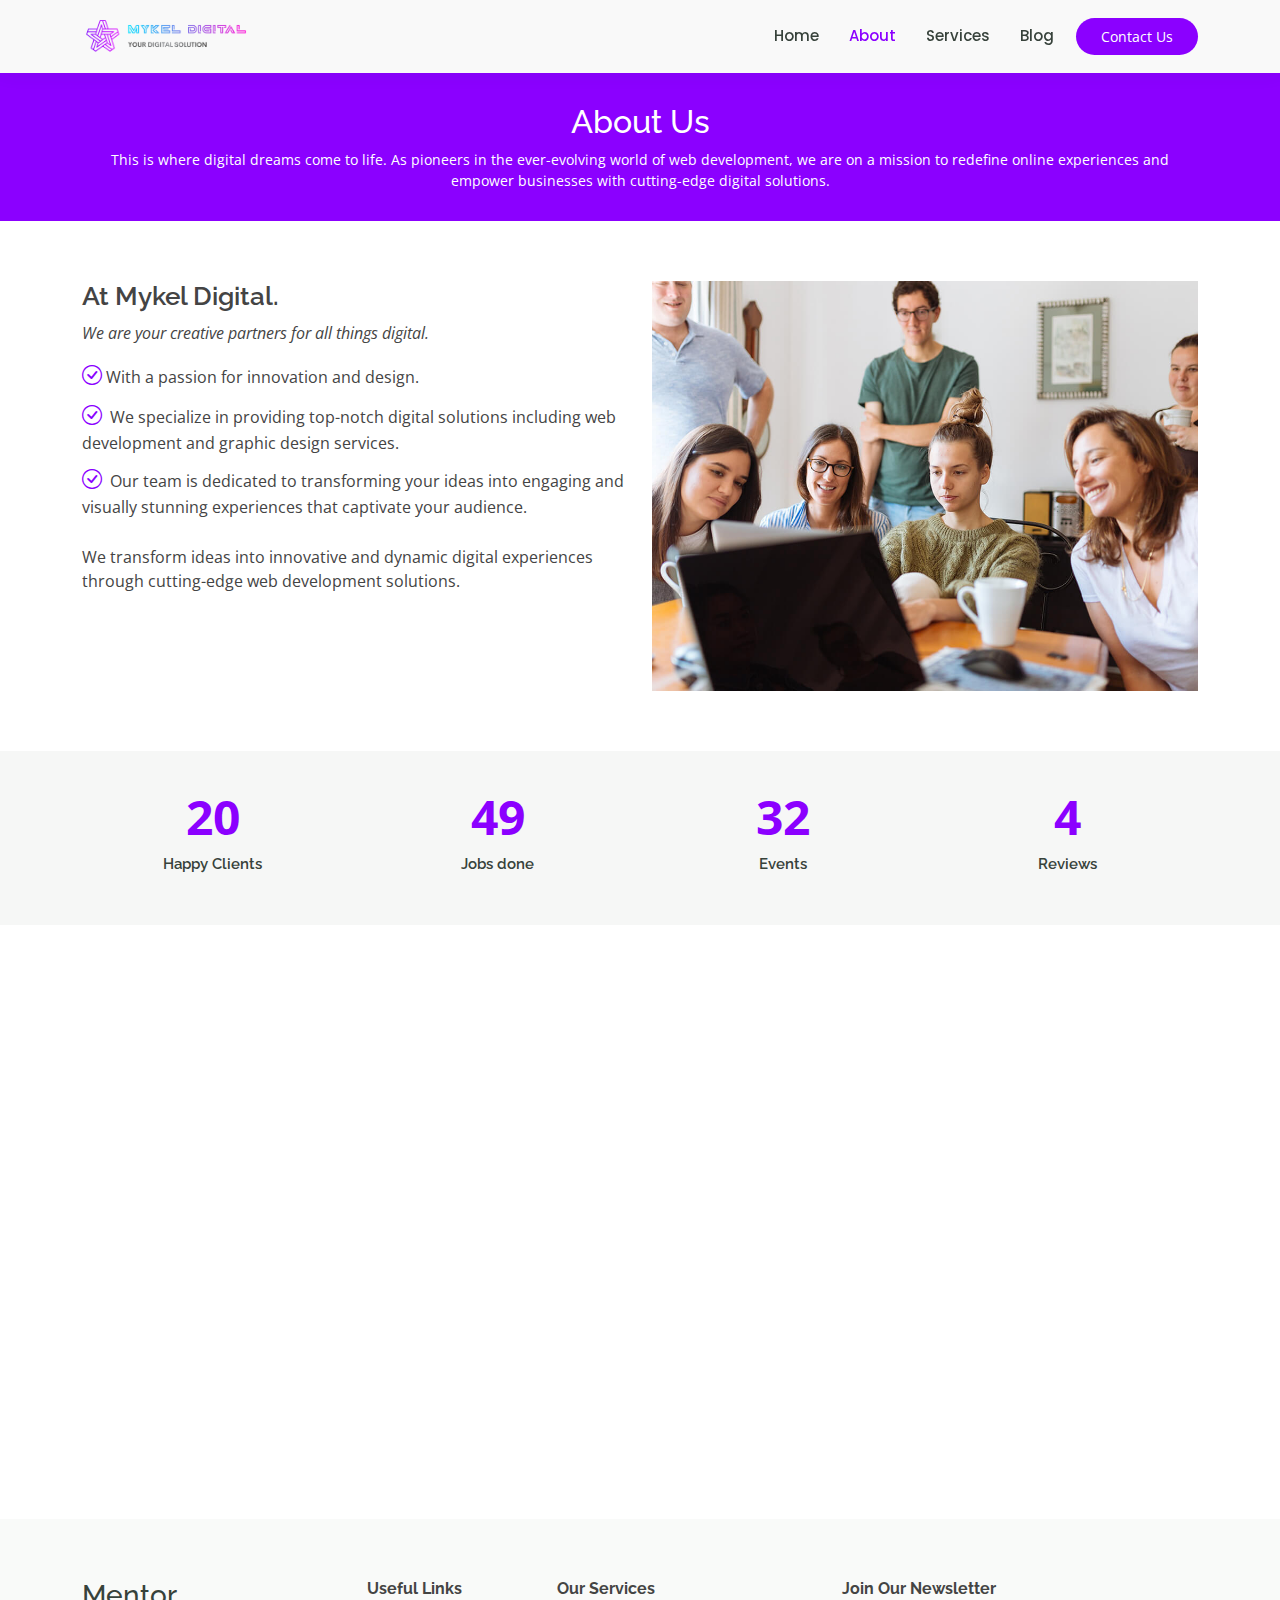
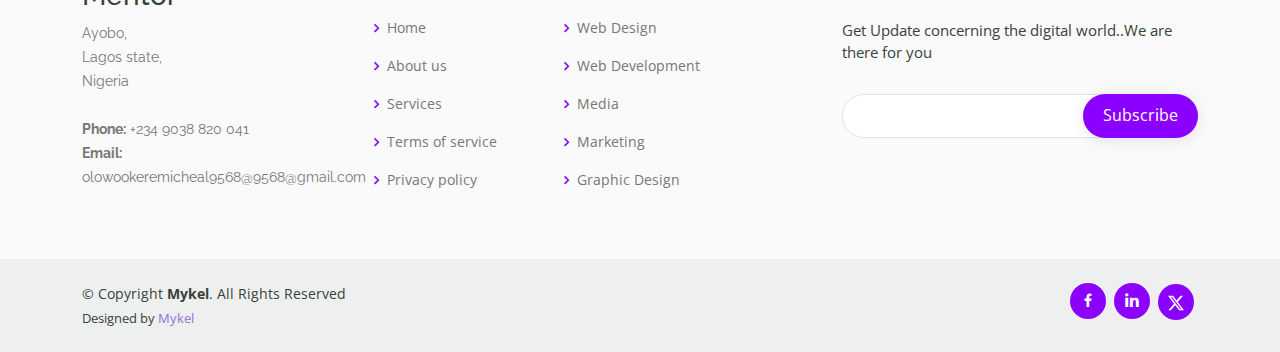
==== about.html @ 48a11b96 "first commit" ====
<!DOCTYPE html>
<html lang="en">

<head>
  <meta charset="utf-8">
  <meta content="width=device-width, initial-scale=1.0" name="viewport">

  <title>About - Mykel Digitalz</title>
  <meta content="" name="description">
  <meta content="" name="keywords">

  <!-- Favicons -->
  <link href="assets/img/favicon.png" rel="icon">
  <link rel="shortcut icon" href="assets/img/favicon.jpg" type="image/x-icon">
  <link href="assets/img/apple-touch-icon.png" rel="apple-touch-icon">

  <!-- Google Fonts -->
  <link href="https://fonts.googleapis.com/css?family=Open+Sans:300,300i,400,400i,600,600i,700,700i|Raleway:300,300i,400,400i,500,500i,600,600i,700,700i|Poppins:300,300i,400,400i,500,500i,600,600i,700,700i" rel="stylesheet">

  <!-- Vendor CSS Files -->
  <link href="assets/vendor/animate.css/animate.min.css" rel="stylesheet">
  <link href="assets/vendor/aos/aos.css" rel="stylesheet">
  <link href="assets/vendor/bootstrap/css/bootstrap.min.css" rel="stylesheet">
  <link href="assets/vendor/bootstrap-icons/bootstrap-icons.css" rel="stylesheet">
  <link href="assets/vendor/boxicons/css/boxicons.min.css" rel="stylesheet">
  <link href="assets/vendor/remixicon/remixicon.css" rel="stylesheet">
  <link href="assets/vendor/swiper/swiper-bundle.min.css" rel="stylesheet">

  <!-- Template Main CSS File -->
  <link href="assets/css/style.css" rel="stylesheet">


</head>

<body>

  <!-- ======= Header ======= -->
  <header id="header" class="fixed-top">
    <div class="container d-flex align-items-center">

      <a href="index.html" class="logo me-auto"><img src="assets/img/logo.png" alt="" class="img-fluid"></a>

      <nav id="navbar" class="navbar order-last order-lg-0">
        <ul>
          <li><a href="index.html">Home</a></li>
          <li><a class="active" href="about.html">About</a></li>
          <li><a href="services.html">Services</a></li>
          <li><a href="blog.html">Blog</a></li>
        </ul>
        <i class="bi bi-list mobile-nav-toggle"></i>
      </nav><!-- .navbar -->

      <a href="contact.html" class="get-started-btn">Contact Us</a>

    </div>
  </header><!-- End Header -->

  <main id="main">
    <!-- ======= Breadcrumbs ======= -->
    <div class="breadcrumbs" data-aos="fade-in">
      <div class="container">
        <h2>About Us</h2>
        <p>This is where digital dreams come to life. As pioneers in the ever-evolving world of web development, we are on a mission to redefine online experiences and empower businesses with cutting-edge digital solutions. </p>
      </div>
    </div><!-- End Breadcrumbs -->

    <!-- ======= About Section ======= -->
    <section id="about" class="about">
      <div class="container" data-aos="fade-up">

        <div class="row">
          <div class="col-lg-6 order-1 order-lg-2" data-aos="fade-left" data-aos-delay="100">
            <img src="assets/img/about.jpg" class="img-fluid" alt="">
          </div>
          <div class="col-lg-6 pt-4 pt-lg-0 order-2 order-lg-1 content">
            <h3>At Mykel Digital.</h3>
            <p class="fst-italic">
              We are your creative partners for all things digital. 
            </p>
            <ul>
              <li><i class="bi bi-check-circle"></i>With a passion for innovation and design.</li>
              <li><i class="bi bi-check-circle"></i> We specialize in providing top-notch digital solutions including web development and graphic design services.</li>
              <li><i class="bi bi-check-circle"></i> Our team is dedicated to transforming your ideas into engaging and visually stunning experiences that captivate your audience.</li>
            </ul>
            <p>
              We transform ideas into innovative and dynamic digital experiences through cutting-edge web development solutions.
            </p>

          </div>
        </div>

      </div>
    </section><!-- End About Section -->

    <!-- ======= Counts Section ======= -->
    <section id="counts" class="counts section-bg">
      <div class="container">

        <div class="row counters">

          <div class="col-lg-3 col-6 text-center">
            <span data-purecounter-start="0" data-purecounter-end="20" data-purecounter-duration="0" class="purecounter"></span>
            <p>Happy Clients</p>
          </div>

          <div class="col-lg-3 col-6 text-center">
            <span data-purecounter-start="0" data-purecounter-end="64" data-purecounter-duration="1" class="purecounter"></span>
            <p>Jobs done</p>
          </div>

          <div class="col-lg-3 col-6 text-center">
            <span data-purecounter-start="0" data-purecounter-end="42" data-purecounter-duration="1" class="purecounter"></span>
            <p>Events</p>
          </div>

          <div class="col-lg-3 col-6 text-center">
            <span data-purecounter-start="0" data-purecounter-end="5" data-purecounter-duration="1" class="purecounter"></span>
            <p>Reviews</p>
          </div>

        </div>

      </div>
    </section><!-- End Counts Section -->

    <!-- ======= Testimonials Section ======= -->
    <section id="testimonials" class="testimonials">
      <div class="container" data-aos="fade-up">

        <div class="section-title">
          <h2>Testimonials</h2>
          <p>What are they saying</p>
        </div>

        <div class="testimonials-slider swiper" data-aos="fade-up" data-aos-delay="100">
          <div class="swiper-wrapper">

            <div class="swiper-slide">
              <div class="testimonial-wrap">
                <div class="testimonial-item">
                  <img src="assets/img/testimonials/testimonials-1.jpg" class="testimonial-img" alt="">
                  <h3>Saul Goodman</h3>
                  <h4>Ceo &amp; Founder</h4>
                  <p>
                    <i class="bx bxs-quote-alt-left quote-icon-left"></i>
                    Proin iaculis purus consequat sem cure digni ssim donec porttitora entum suscipit rhoncus. Accusantium quam, ultricies eget id, aliquam eget nibh et. Maecen aliquam, risus at semper.
                    <i class="bx bxs-quote-alt-right quote-icon-right"></i>
                  </p>
                </div>
              </div>
            </div><!-- End testimonial item -->

            <div class="swiper-slide">
              <div class="testimonial-wrap">
                <div class="testimonial-item">
                  <img src="assets/img/testimonials/testimonials-2.jpg" class="testimonial-img" alt="">
                  <h3>Sara Wilsson</h3>
                  <h4>Designer</h4>
                  <p>
                    <i class="bx bxs-quote-alt-left quote-icon-left"></i>
                    Export tempor illum tamen malis malis eram quae irure esse labore quem cillum quid cillum eram malis quorum velit fore eram velit sunt aliqua noster fugiat irure amet legam anim culpa.
                    <i class="bx bxs-quote-alt-right quote-icon-right"></i>
                  </p>
                </div>
              </div>
            </div><!-- End testimonial item -->

            <div class="swiper-slide">
              <div class="testimonial-wrap">
                <div class="testimonial-item">
                  <img src="assets/img/testimonials/testimonials-3.jpg" class="testimonial-img" alt="">
                  <h3>Jena Karlis</h3>
                  <h4>Store Owner</h4>
                  <p>
                    <i class="bx bxs-quote-alt-left quote-icon-left"></i>
                    Enim nisi quem export duis labore cillum quae magna enim sint quorum nulla quem veniam duis minim tempor labore quem eram duis noster aute amet eram fore quis sint minim.
                    <i class="bx bxs-quote-alt-right quote-icon-right"></i>
                  </p>
                </div>
              </div>
            </div><!-- End testimonial item -->

            <div class="swiper-slide">
              <div class="testimonial-wrap">
                <div class="testimonial-item">
                  <img src="assets/img/testimonials/testimonials-4.jpg" class="testimonial-img" alt="">
                  <h3>Matt Brandon</h3>
                  <h4>Freelancer</h4>
                  <p>
                    <i class="bx bxs-quote-alt-left quote-icon-left"></i>
                    Fugiat enim eram quae cillum dolore dolor amet nulla culpa multos export minim fugiat minim velit minim dolor enim duis veniam ipsum anim magna sunt elit fore quem dolore labore illum veniam.
                    <i class="bx bxs-quote-alt-right quote-icon-right"></i>
                  </p>
                </div>
              </div>
            </div><!-- End testimonial item -->

            <div class="swiper-slide">
              <div class="testimonial-wrap">
                <div class="testimonial-item">
                  <img src="assets/img/testimonials/testimonials-5.jpg" class="testimonial-img" alt="">
                  <h3>John Larson</h3>
                  <h4>Entrepreneur</h4>
                  <p>
                    <i class="bx bxs-quote-alt-left quote-icon-left"></i>
                    Quis quorum aliqua sint quem legam fore sunt eram irure aliqua veniam tempor noster veniam enim culpa labore duis sunt culpa nulla illum cillum fugiat legam esse veniam culpa fore nisi cillum quid.
                    <i class="bx bxs-quote-alt-right quote-icon-right"></i>
                  </p>
                </div>
              </div>
            </div><!-- End testimonial item -->

          </div>
          <div class="swiper-pagination"></div>
        </div>

      </div>
    </section><!-- End Testimonials Section -->

  </main><!-- End #main -->

  <!-- ======= Footer ======= -->
  <footer id="footer">

    <div class="footer-top">
      <div class="container">
        <div class="row">

          <div class="col-lg-3 col-md-6 footer-contact">
            <h3>Mentor</h3>
            <p>
              Ayobo,<br>
              Lagos state,<br>
              Nigeria <br><br>
              <strong>Phone:</strong> +234 9038 820 041<br>
              <strong>Email:</strong> olowookeremicheal9568@9568@gmail.com<br>
            </p>
          </div>

          <div class="col-lg-2 col-md-6 footer-links">
            <h4>Useful Links</h4>
            <ul>
              <li><i class="bx bx-chevron-right"></i> <a href="#">Home</a></li>
              <li><i class="bx bx-chevron-right"></i> <a href="#">About us</a></li>
              <li><i class="bx bx-chevron-right"></i> <a href="#">Services</a></li>
              <li><i class="bx bx-chevron-right"></i> <a href="#">Terms of service</a></li>
              <li><i class="bx bx-chevron-right"></i> <a href="#">Privacy policy</a></li>
            </ul>
          </div>

          <div class="col-lg-3 col-md-6 footer-links">
            <h4>Our Services</h4>
            <ul>
              <li><i class="bx bx-chevron-right"></i> <a href="#">Web Design</a></li>
              <li><i class="bx bx-chevron-right"></i> <a href="#">Web Development</a></li>
              <li><i class="bx bx-chevron-right"></i> <a href="#">Media</a></li>
              <li><i class="bx bx-chevron-right"></i> <a href="#">Marketing</a></li>
              <li><i class="bx bx-chevron-right"></i> <a href="#">Graphic Design</a></li>
            </ul>
          </div>

          <div class="col-lg-4 col-md-6 footer-newsletter">
            <h4>Join Our Newsletter</h4>
            <p>Get Update concerning the digital world..We are there for you</p>
            <form action="" method="post">
              <input type="email" name="email"><input type="submit" value="Subscribe">
            </form>
          </div>

        </div>
      </div>
    </div>

    <div class="container d-md-flex py-4">

      <div class="me-md-auto text-center text-md-start">
        <div class="copyright">
          &copy; Copyright <strong><span>Mykel</span></strong>. All Rights Reserved
        </div>
        <div class="credits">
          Designed by <a href="#">Mykel</a>
        </div>
      </div>
      <div class="social-links text-center text-md-right pt-3 pt-md-0">
        <a href="https://www.facebook.com/profile.php?id=61552120619708" class="facebook"><i class="bx bxl-facebook"></i></a>
        <a href="https://www.linkedin.com/in/micheal-olowookere/" class="linkedin"><i class="bx bxl-linkedin"></i></a>
        <a href="https://twitter.com/Mykel_68">
          <svg xmlns="http://www.w3.org/2000/svg" width="16" height="16" viewBox="0 0 24 24"><rect x="0" y="0" width="24" height="24" fill="none" stroke="none" /><path fill="currentColor" d="M18.901 1.153h3.68l-8.04 9.19L24 22.846h-7.406l-5.8-7.584l-6.638 7.584H.474l8.6-9.83L0 1.154h7.594l5.243 6.932ZM17.61 20.644h2.039L6.486 3.24H4.298Z"/></svg>
        </a>
      </div>
    </div>
  </footer><!-- End Footer -->

  <div id="preloader"></div>
  <a href="#" class="back-to-top d-flex align-items-center justify-content-center"><i class="bi bi-arrow-up-short"></i></a>

  <!-- Vendor JS Files -->
  <script src="assets/vendor/purecounter/purecounter_vanilla.js"></script>
  <script src="assets/vendor/aos/aos.js"></script>
  <script src="assets/vendor/bootstrap/js/bootstrap.bundle.min.js"></script>
  <script src="assets/vendor/swiper/swiper-bundle.min.js"></script>
  <script src="assets/vendor/php-email-form/validate.js"></script>

  <!-- Template Main JS File -->
  <script src="assets/js/main.js"></script>

</body>

</html>
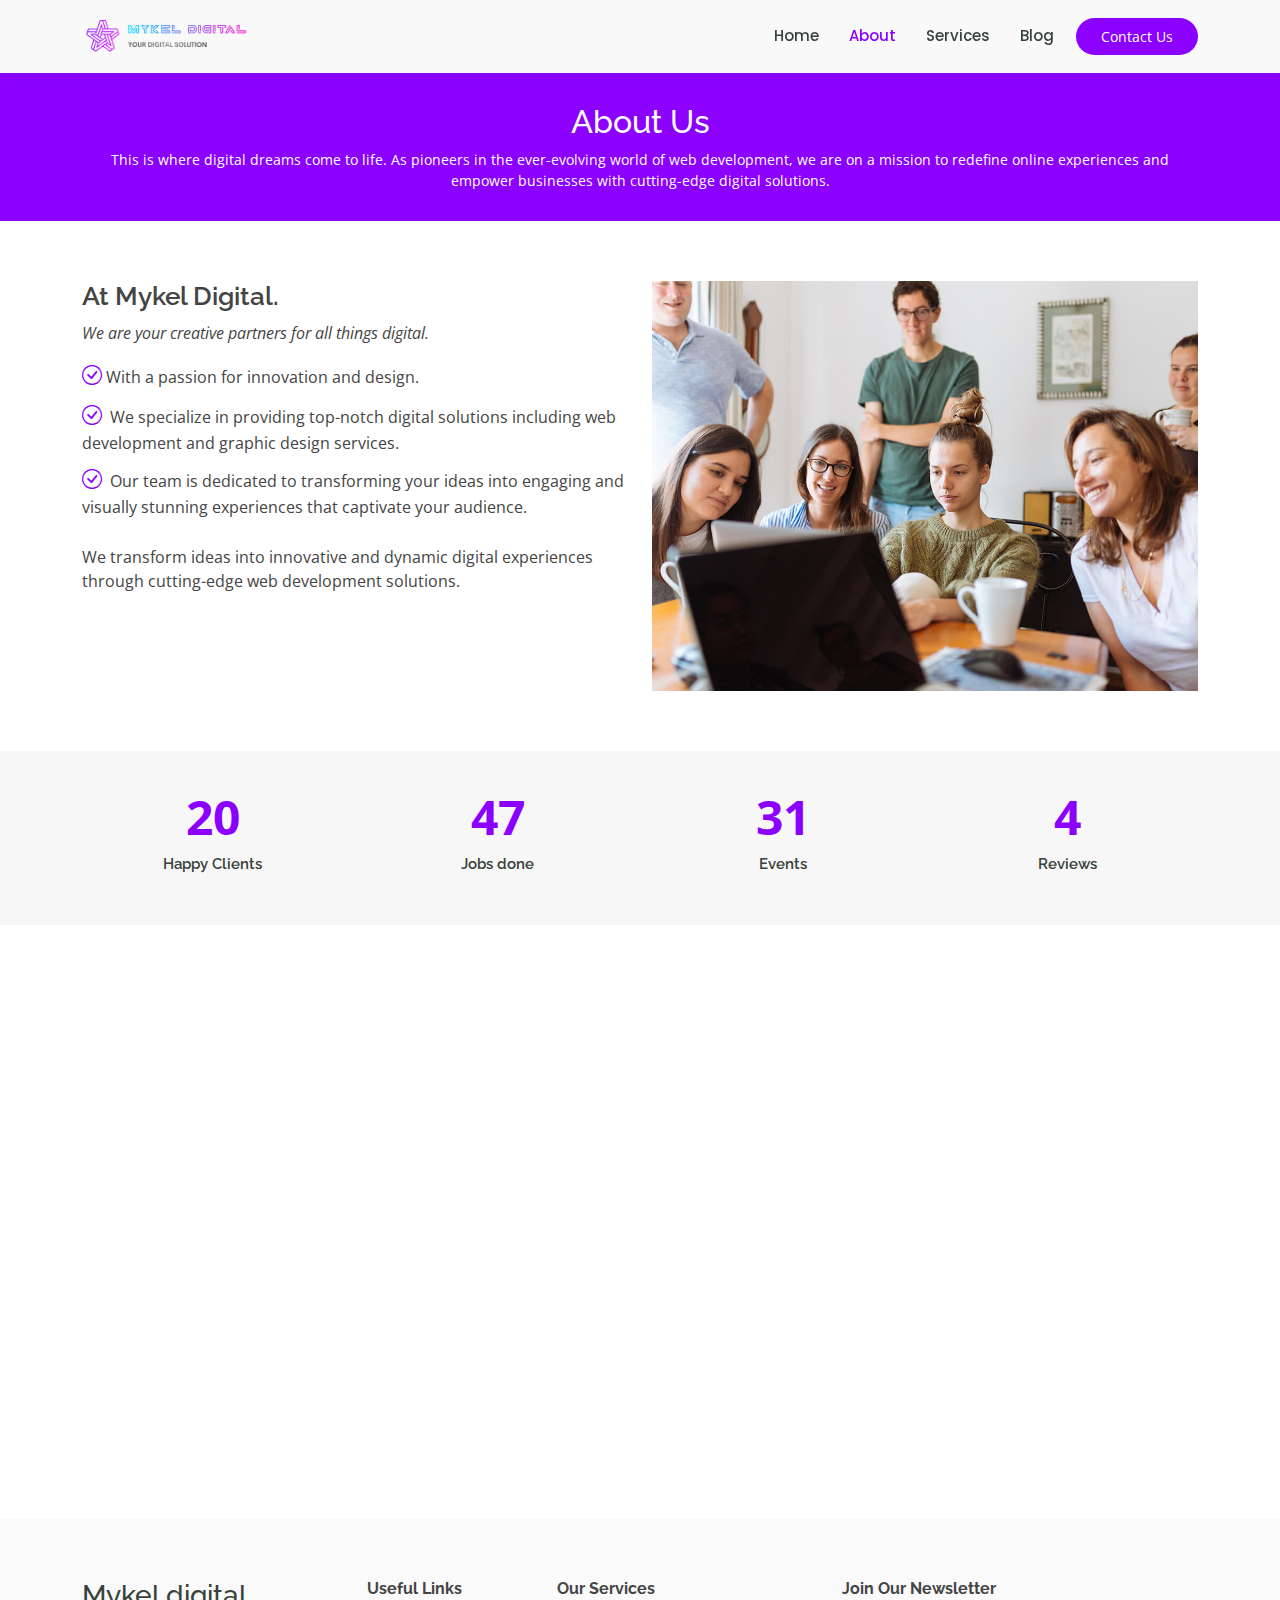
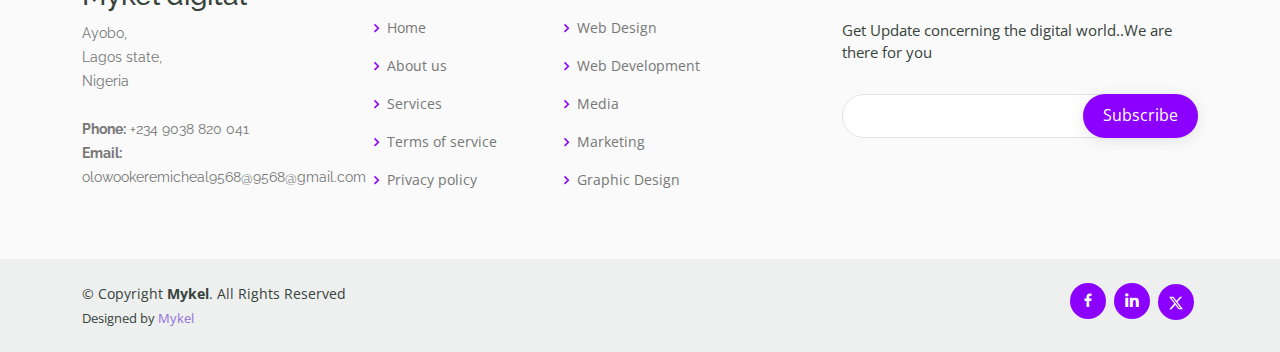
==== commit bccd4036: "new correction" ====
--- a/about.html
+++ b/about.html
@@ -227,7 +227,7 @@
         <div class="row">
 
           <div class="col-lg-3 col-md-6 footer-contact">
-            <h3>Mentor</h3>
+            <h3>Mykel digital</h3>
             <p>
               Ayobo,<br>
               Lagos state,<br>
@@ -278,14 +278,14 @@
           &copy; Copyright <strong><span>Mykel</span></strong>. All Rights Reserved
         </div>
         <div class="credits">
-          Designed by <a href="#">Mykel</a>
+          Designed by <a href="https://mykel-resume.onrender.com/">Mykel</a>
         </div>
       </div>
       <div class="social-links text-center text-md-right pt-3 pt-md-0">
         <a href="https://www.facebook.com/profile.php?id=61552120619708" class="facebook"><i class="bx bxl-facebook"></i></a>
         <a href="https://www.linkedin.com/in/micheal-olowookere/" class="linkedin"><i class="bx bxl-linkedin"></i></a>
         <a href="https://twitter.com/Mykel_68">
-          <svg xmlns="http://www.w3.org/2000/svg" width="16" height="16" viewBox="0 0 24 24"><rect x="0" y="0" width="24" height="24" fill="none" stroke="none" /><path fill="currentColor" d="M18.901 1.153h3.68l-8.04 9.19L24 22.846h-7.406l-5.8-7.584l-6.638 7.584H.474l8.6-9.83L0 1.154h7.594l5.243 6.932ZM17.61 20.644h2.039L6.486 3.24H4.298Z"/></svg>
+          <svg xmlns="http://www.w3.org/2000/svg" width="14" height="14" viewBox="0 0 24 24"><rect x="0" y="0" width="24" height="24" fill="none" stroke="none" /><path fill="currentColor" d="M18.901 1.153h3.68l-8.04 9.19L24 22.846h-7.406l-5.8-7.584l-6.638 7.584H.474l8.6-9.83L0 1.154h7.594l5.243 6.932ZM17.61 20.644h2.039L6.486 3.24H4.298Z"/></svg>
         </a>
       </div>
     </div>
--- a/assets/css/style.css
+++ b/assets/css/style.css
@@ -310,7 +310,7 @@
   top: 0;
   right: 0;
   left: 0;
-  bottom: 0;
+  height: 50vh;
   background: rgba(32, 38, 34, 0.9);
   transition: 0.3s;
   z-index: 999;
